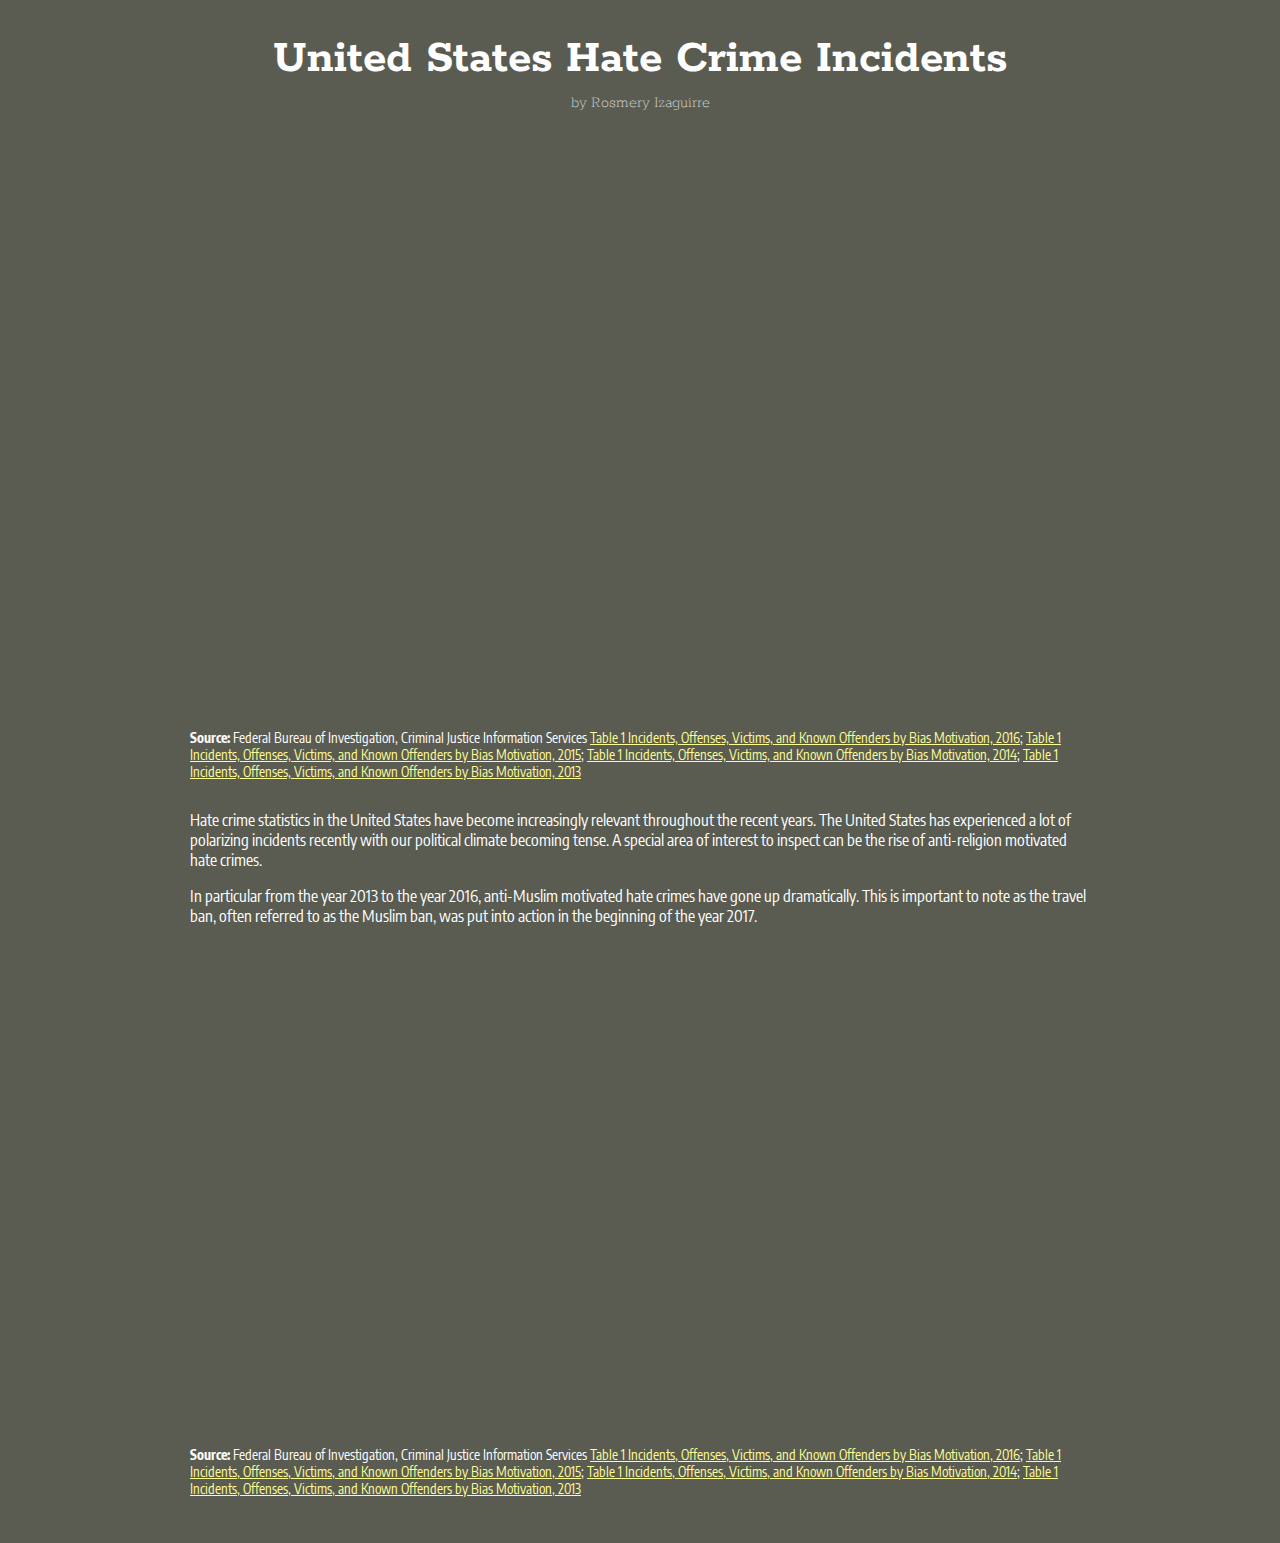
==== index.html @ d56eaea0 "assignment files" ====
<!DOCTYPE html>
<html>

<head>
  <meta charset="utf-8">
  <meta name="viewport" content="width=device-width, initial-scale=1">
  <title>United States Hate Crime Data</title>

  <link href="https://fonts.googleapis.com/css?family=Encode+Sans+Condensed|Rokkitt" rel="stylesheet">

  <link rel="stylesheet" href="styles/izaguirre.css">

  <script src="https://code.highcharts.com/highcharts.js"></script>

  <script src="https://code.highcharts.com/themes/avocado.js"></script>

</head>
<body>
  <header>
    <h1>United States Hate Crime Incidents</h1>
    <h2>by Rosmery Izaguirre</h2>
  </header>

  <article>
    <div class="charts">
      <div id="bar"></div>
      <p class="caption"><b>Source:</b> Federal Bureau of Investigation, Criminal Justice Information Services <a href="https://ucr.fbi.gov/hate-crime/2016/tables/table-1">Table 1 Incidents, Offenses, Victims, and Known Offenders by Bias Motivation, 2016</a>; <a href="https://ucr.fbi.gov/hate-crime/2015/tables-and-data-declarations/1tabledatadecpdf">Table 1 Incidents, Offenses, Victims, and Known Offenders by Bias Motivation, 2015</a>; <a href="https://ucr.fbi.gov/hate-crime/2014/tables/table-1">Table 1 Incidents, Offenses, Victims, and Known Offenders by Bias Motivation, 2014</a>; <a href="https://ucr.fbi.gov/hate-crime/2013/tables/1tabledatadecpdf/table_1_incidents_offenses_victims_and_known_offenders_by_bias_motivation_2013.xls">Table 1 Incidents, Offenses, Victims, and Known Offenders by Bias Motivation, 2013</a></p>
    </div>

    <div class="text">
      <p>Hate crime statistics in the United States have become increasingly relevant throughout the recent years. The United States has experienced a lot of polarizing incidents recently with our political climate becoming tense. A special area of interest to inspect can be the rise of anti-religion motivated hate crimes.</p>
      <p>In particular from the year 2013 to the year 2016, anti-Muslim motivated hate crimes have gone up dramatically. This is important to note as the travel ban, often referred to as the Muslim ban, was put into action in the beginning of the year 2017.</p>
    </div>

    <div class="charts">
      <div id="line"></div>
      <p class="caption"><b>Source:</b> Federal Bureau of Investigation, Criminal Justice Information Services <a href="https://ucr.fbi.gov/hate-crime/2016/tables/table-1">Table 1 Incidents, Offenses, Victims, and Known Offenders by Bias Motivation, 2016</a>; <a href="https://ucr.fbi.gov/hate-crime/2015/tables-and-data-declarations/1tabledatadecpdf">Table 1 Incidents, Offenses, Victims, and Known Offenders by Bias Motivation, 2015</a>; <a href="https://ucr.fbi.gov/hate-crime/2014/tables/table-1">Table 1 Incidents, Offenses, Victims, and Known Offenders by Bias Motivation, 2014</a>; <a href="https://ucr.fbi.gov/hate-crime/2013/tables/1tabledatadecpdf/table_1_incidents_offenses_victims_and_known_offenders_by_bias_motivation_2013.xls">Table 1 Incidents, Offenses, Victims, and Known Offenders by Bias Motivation, 2013</a></p>
    </div>

  </article>

  <script>
    Highcharts.chart('bar', {
      chart: {
          type: 'bar'
      },
      title: {
          text: 'United States Single-Bias Hate Crime Incidents by Motivation'
      },
      subtitle: {
          text: 'Source: <a href="https://www.fbi.gov/services/cjis/ucr/publications#Hate-Crime%20Statistics">fbi.gov/services/cjis/ucr/hate-crime</a>'
      },
      xAxis: {
          categories: ['Race/Ethnicity/Ancestry', 'Religion', 'Sexual Orientation', 'Gender Identity', 'Disability', 'Gender'],
          title: {
              text: null
          }
      },
      yAxis: {
          min: 0,
          title: {
              text: 'Incidents',
              align: 'high'
          },
          labels: {
              overflow: 'justify'
          }
      },
      tooltip: {
          valueSuffix: null
      },
      plotOptions: {
          bar: {
              dataLabels: {
                  enabled: false
              }
          }
      },
      legend: {
          layout: 'horizontal',
          align: 'right',
          verticalAlign: 'bottom',
          //x: -40,
          //y: 0,
          //floating: true,
          //borderWidth: 1,
          backgroundColor: ((Highcharts.theme && Highcharts.theme.legendBackgroundColor) || '#FFFFFF'),
          //shadow: true
      },
      credits: {
          enabled: false
      },
      series: [{
          name: 'Year 2013',
          data: [3526, 1031, 1233, 31, 83, 18]
      }, {
          name: 'Year 2014',
          data: [3216, 1014, 1017, 98, 84, 33]
      }, {
          name: 'Year 2015',
          data: [3310, 1244, 1053, 114, 74, 23]
      }, {
          name: 'Year 2016',
          data: [3489, 1273, 1076, 124, 70, 31]
      }]
    });
  </script>

  <script>
      Highcharts.chart('line', {

          title: {
              text: 'United States Hate Crimes by Religion'
          },

          subtitle: {
              text: 'Source: <a href="https://www.fbi.gov/services/cjis/ucr/publications#Hate-Crime%20Statistics">fbi.gov/services/cjis/ucr/hate-crime</a>'
          },

          yAxis: {
              title: {
                  text: 'Number of Incidents'
              }
          },
          legend: {
              layout: 'horizontal',
              align: 'right',
              verticalAlign: 'bottom',
              //x: -40,
              //y: 0,
              //floating: true,
              //borderWidth: 1,
              backgroundColor: ((Highcharts.theme && Highcharts.theme.legendBackgroundColor) || '#FFFFFF'),
              //shadow: true
          },

          plotOptions: {
              series: {
                  label: {
                      connectorAllowed: false
                  },
                  pointStart: 2013
              }
          },

          series: [{
              name: 'Anti-Jewish',
              data: [625, 609, 664, 684]
          }, {
              name: 'Anti-Catholic',
              data: [70, 64, 53, 62]
          }, {
              name: 'Anti-Protestant',
              data: [35, 25, 37, 15]
          }, {
              name: 'Anti-Islam(Muslim)',
              data: [135, 154, 257, 307]
          }],

          responsive: {
              rules: [{
                  condition: {
                      maxWidth: 500
                  },
                  chartOptions: {
                      legend: {
                          layout: 'horizontal',
                          align: 'center',
                          verticalAlign: 'bottom'
                      }
                  }
              }]
          }

      });
  </script>

</body>

</html>
---- styles/izaguirre.css ----
body {
  font-family: 'Encode Sans Condensed', 'Gill Sans MT', 'Arial', sans-serif;
  background: #5A5C51;
  color: #fff;
  margin: 2rem;
  /* max-width: 100%; */
}

header {
    font-family: 'Rokkitt', 'Palatino Linotype', 'Georgia', serif;
    text-align: center;
}

h1{
  margin-bottom: .5rem;
  font-size: 3rem;
}

h2{
  font-size: 1rem;
  font-weight: lighter;
  margin-top: .25rem;
}

/*flex container*/
article {
  display: flex;
  flex-direction: column;
  align-items: center;
}

.text, .charts {
  max-width: 900px;
}

#bar {
  height: 600px;
}

#line {
  height: 500px;
}

.caption {
  margin-top: .25rem;
  font-size: .85rem;
}

a {
  color: #FDFD96;
}

a:hover {
  color: #FFD300;
}

@media screen and (max-width: 1000px) {
  .text, .charts {
    max-width: 80%;
  }
}

@media screen and (max-width: 750px) {
  body {
    margin: .5rem;
  }
  h1 {
    font-size: 2rem;
  }
  .text, .charts {
    max-width: 100%
  }
  #bar {
    height: 500px;
  }
  #line {
    height: 450px;
  }
  .caption {
    font-size: .75rem;
  }
}
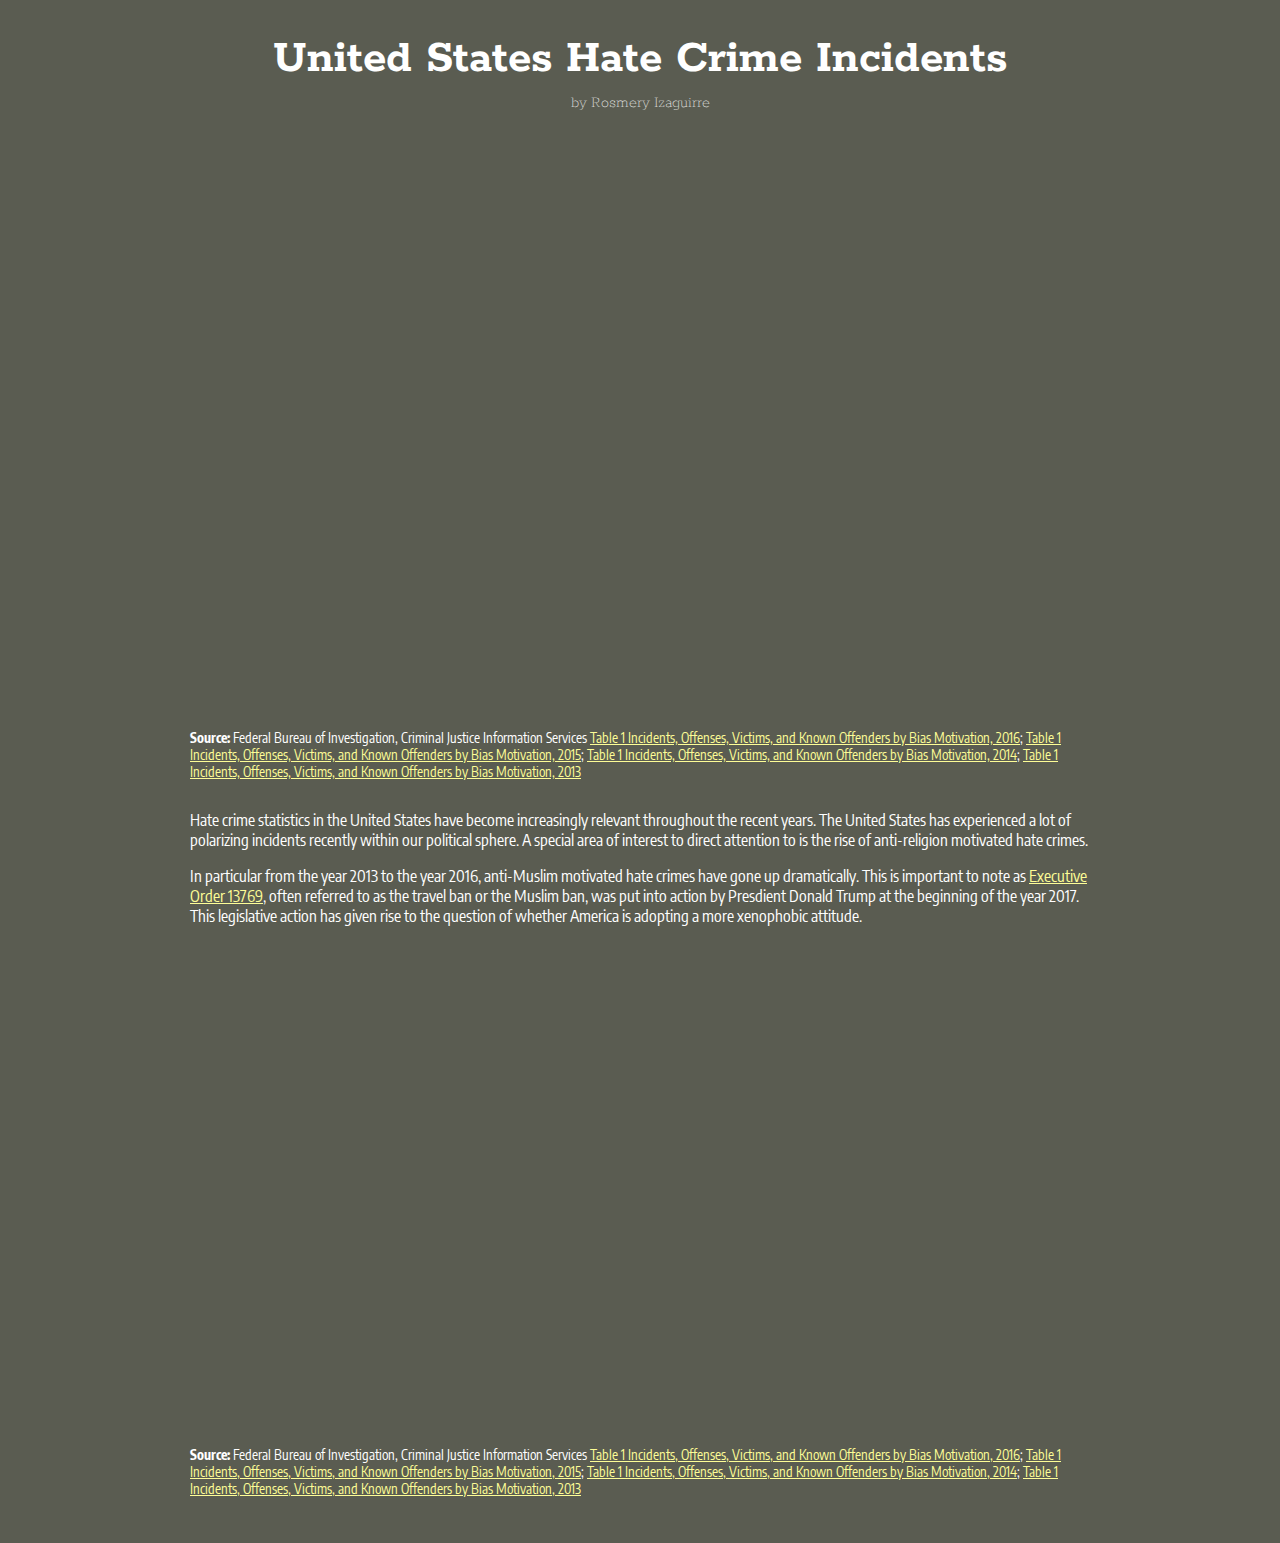
==== commit adb753aa: "Altered paragraph text" ====
--- a/index.html
+++ b/index.html
@@ -28,8 +28,8 @@
     </div>
 
     <div class="text">
-      <p>Hate crime statistics in the United States have become increasingly relevant throughout the recent years. The United States has experienced a lot of polarizing incidents recently with our political climate becoming tense. A special area of interest to inspect can be the rise of anti-religion motivated hate crimes.</p>
-      <p>In particular from the year 2013 to the year 2016, anti-Muslim motivated hate crimes have gone up dramatically. This is important to note as the travel ban, often referred to as the Muslim ban, was put into action in the beginning of the year 2017.</p>
+      <p>Hate crime statistics in the United States have become increasingly relevant throughout the recent years. The United States has experienced a lot of polarizing incidents recently within our political sphere. A special area of interest to direct attention to is the rise of anti-religion motivated hate crimes.</p>
+      <p>In particular from the year 2013 to the year 2016, anti-Muslim motivated hate crimes have gone up dramatically. This is important to note as <a href="https://www.whitehouse.gov/presidential-actions/executive-order-protecting-nation-foreign-terrorist-entry-united-states/">Executive Order 13769</a>, often referred to as the travel ban or the Muslim ban, was put into action by Presdient Donald Trump at the beginning of the year 2017. This legislative action has given rise to the question of whether America is adopting a more xenophobic attitude.</p> 
     </div>
 
     <div class="charts">
